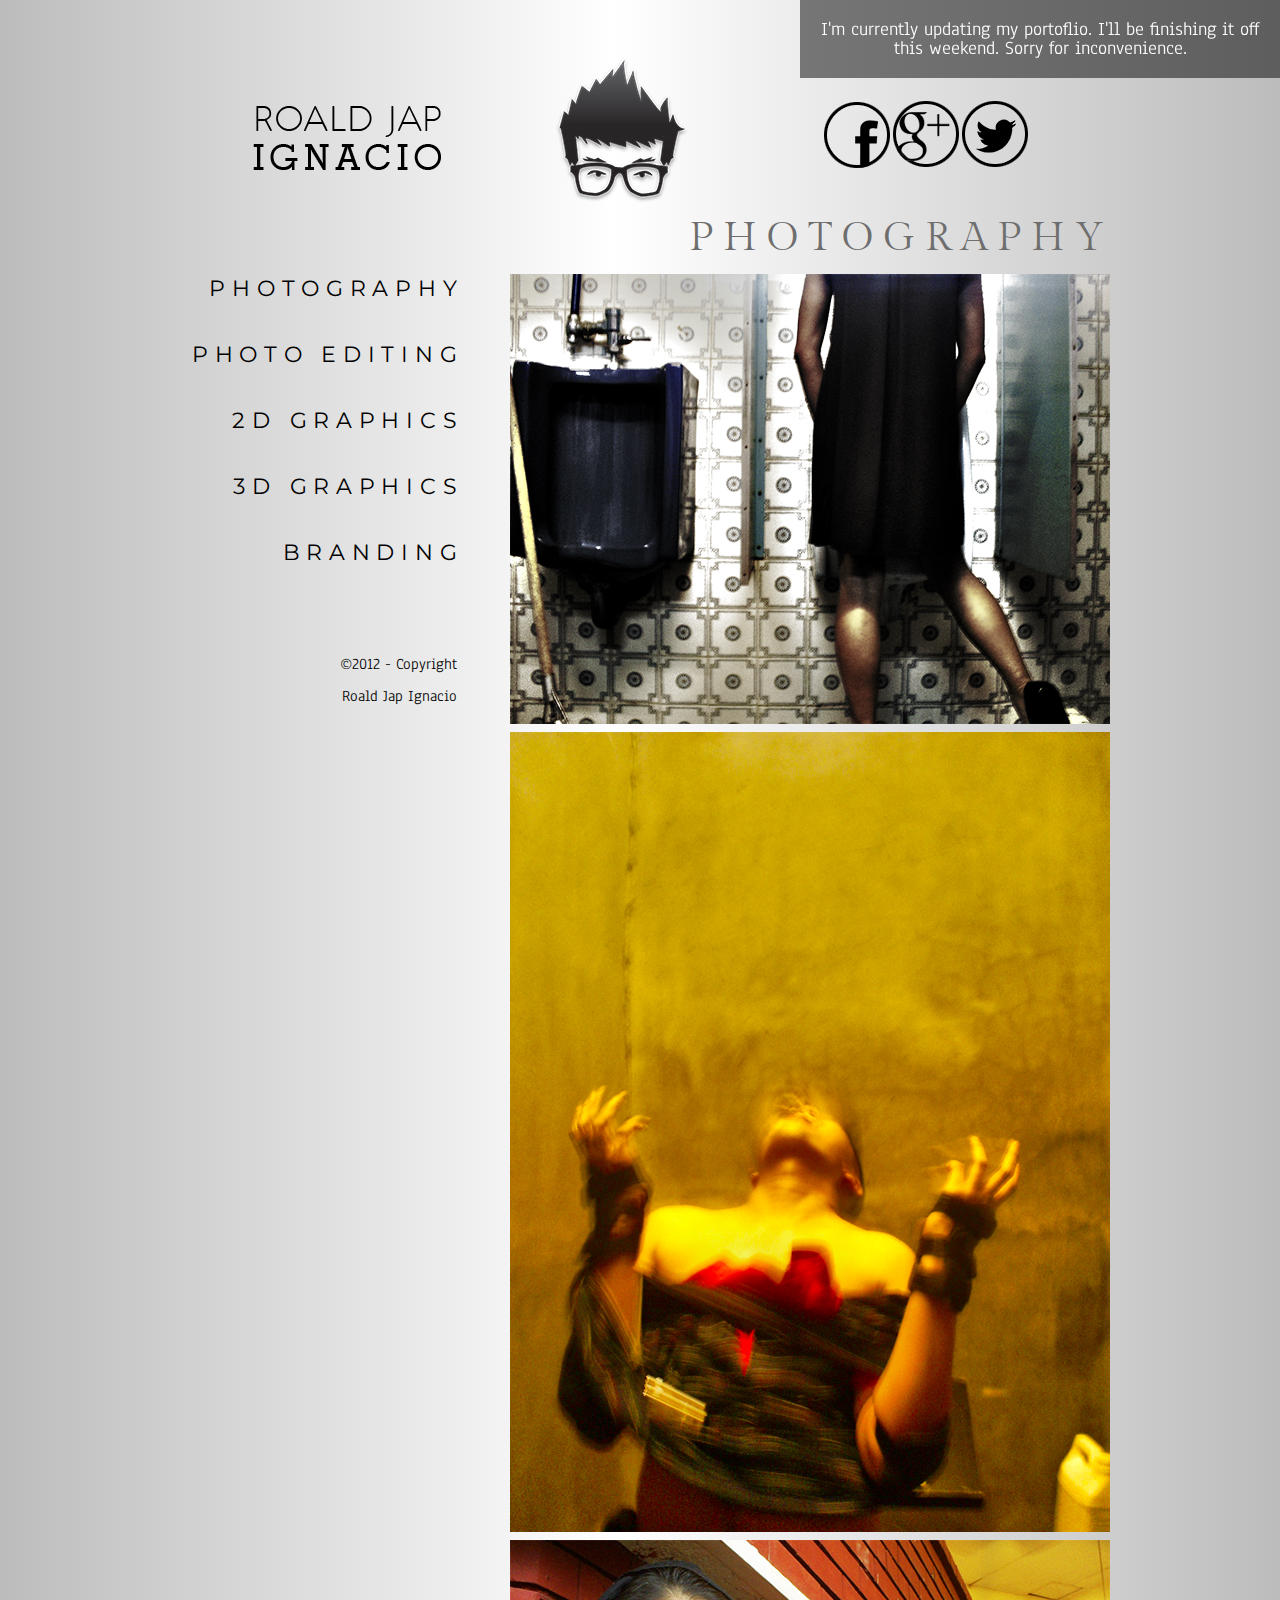
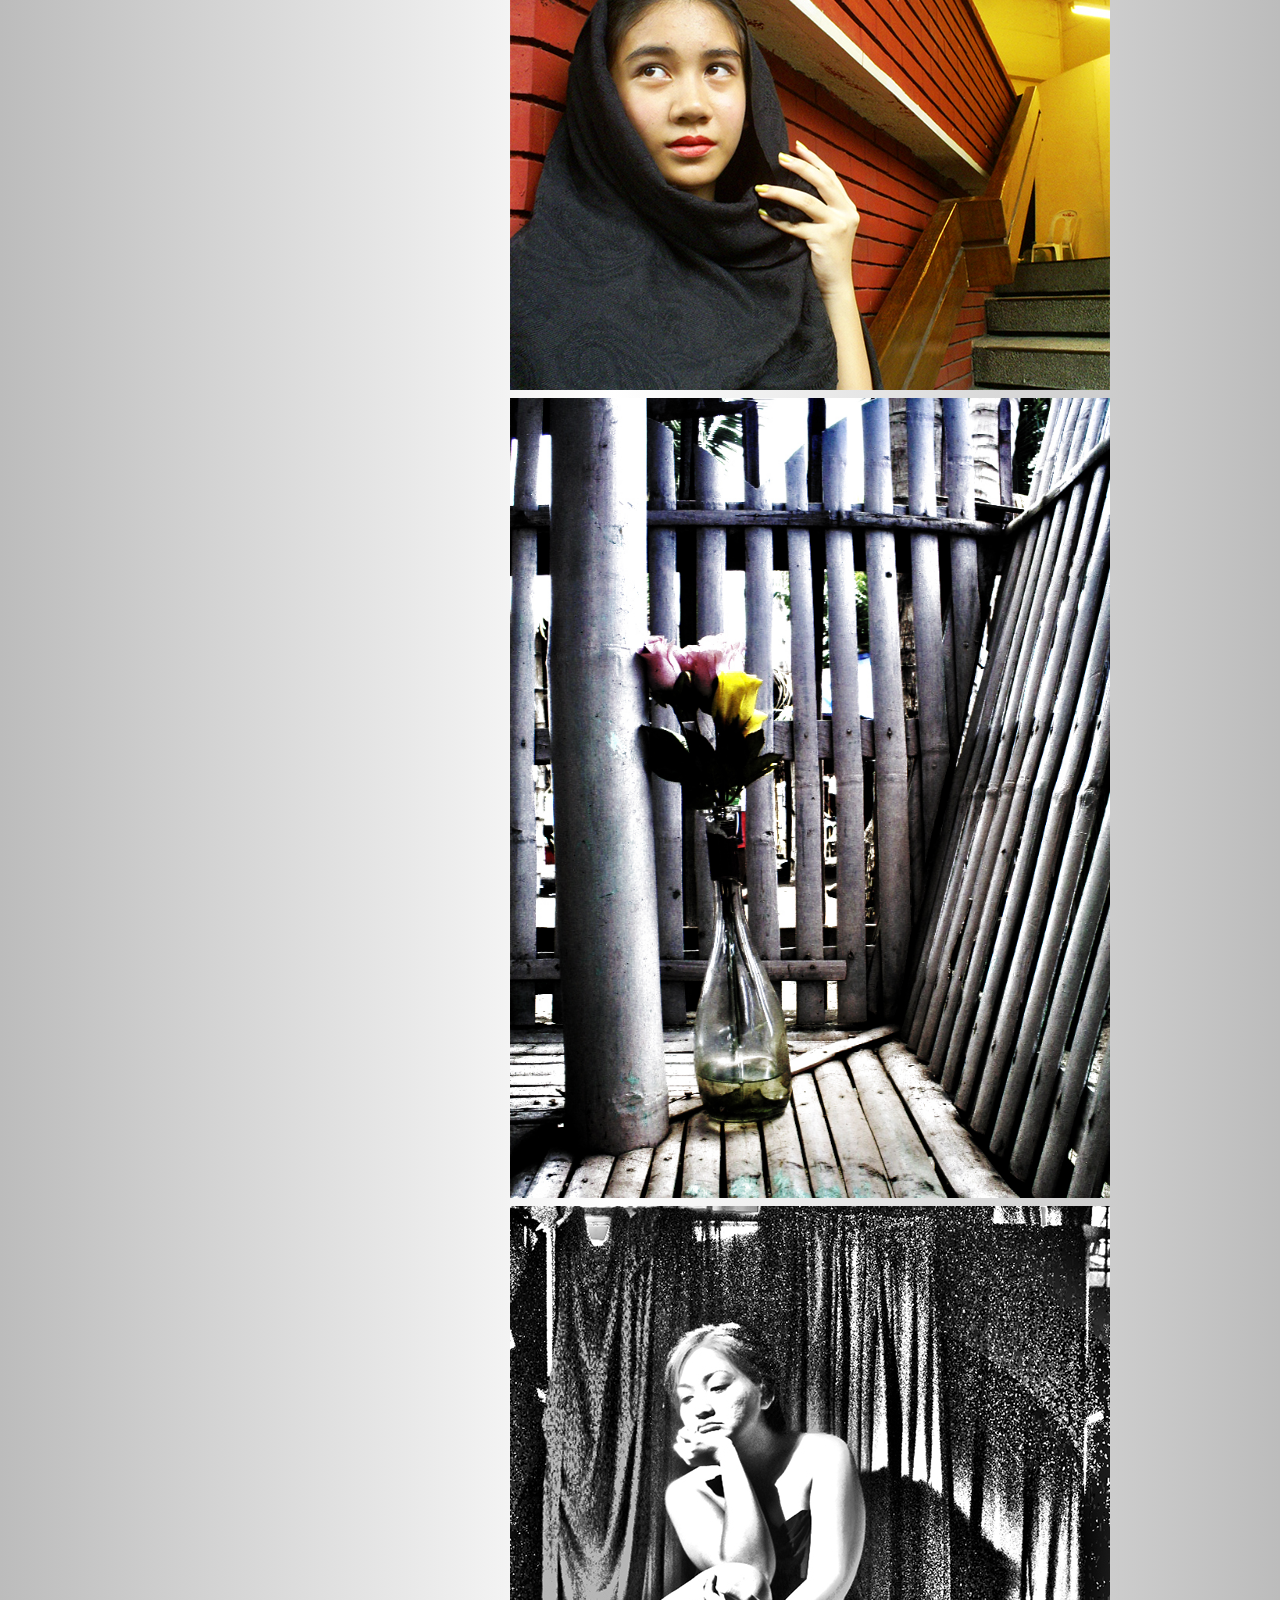
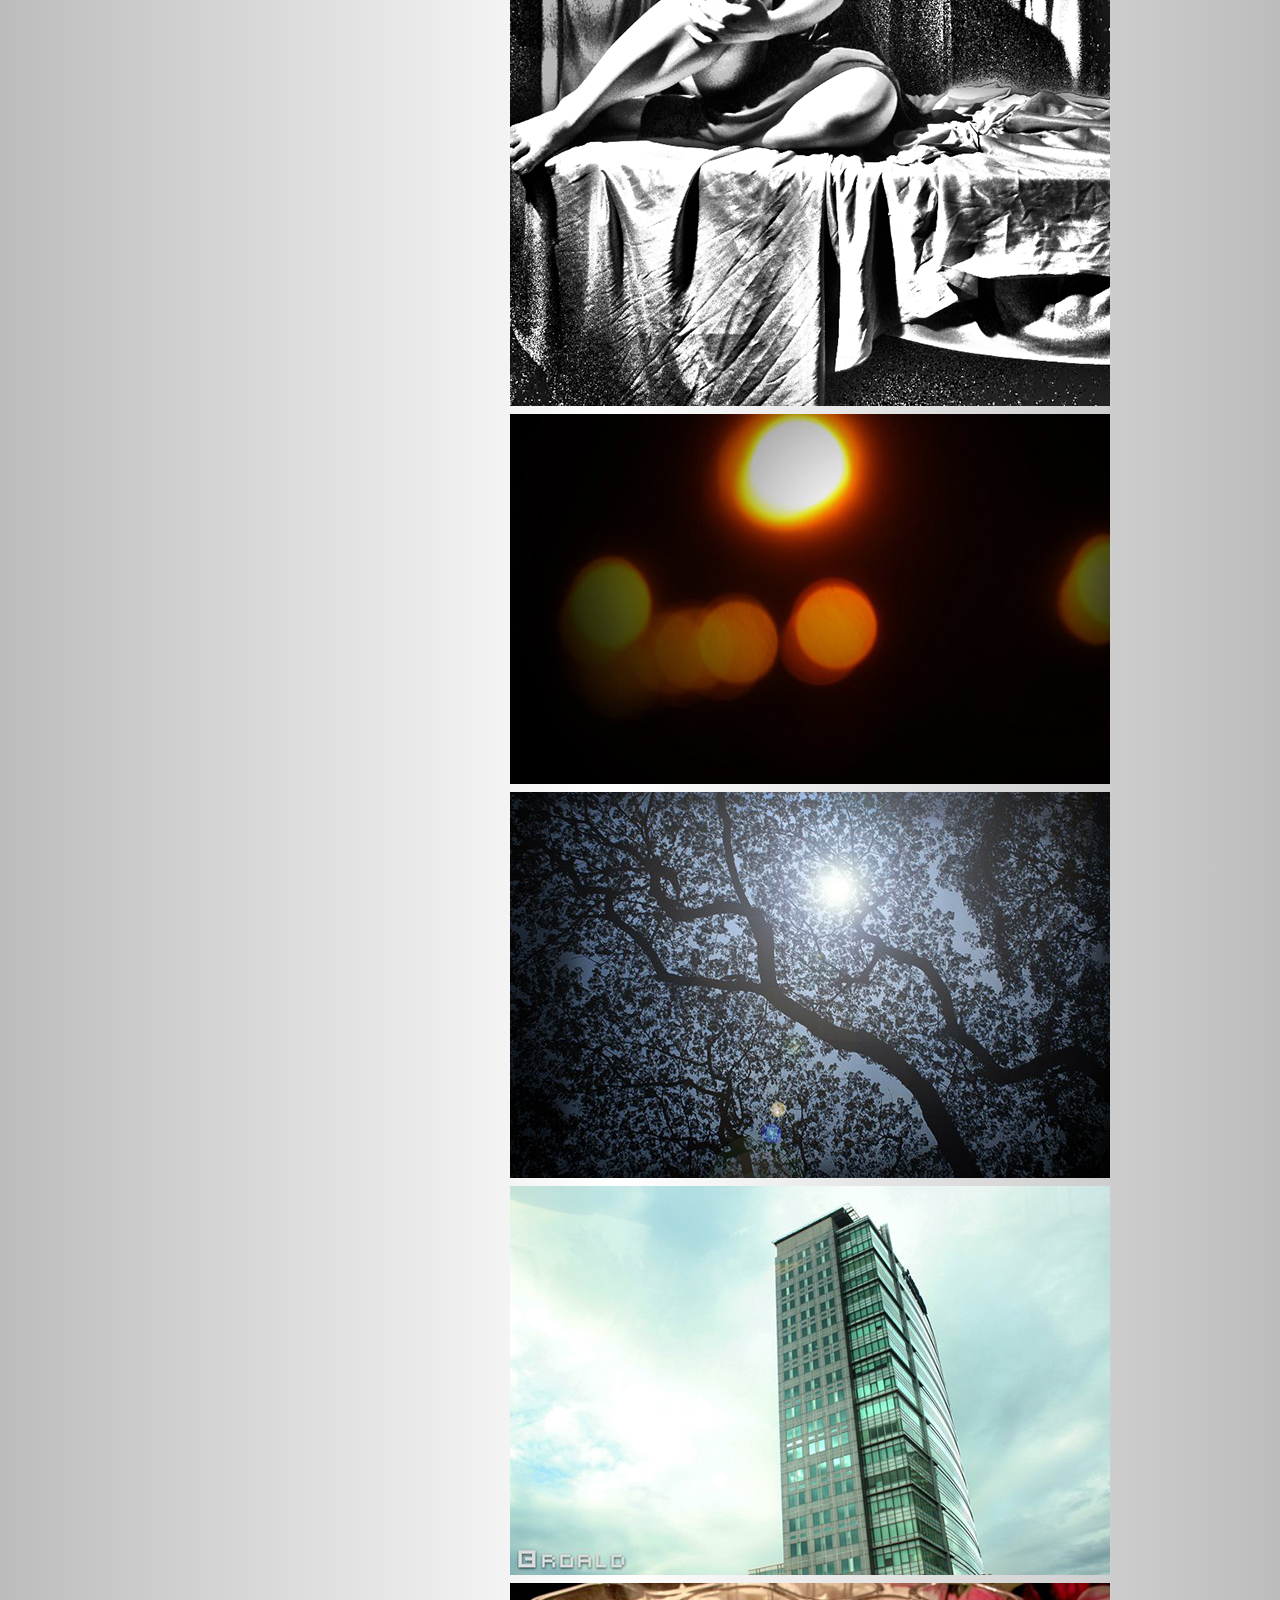
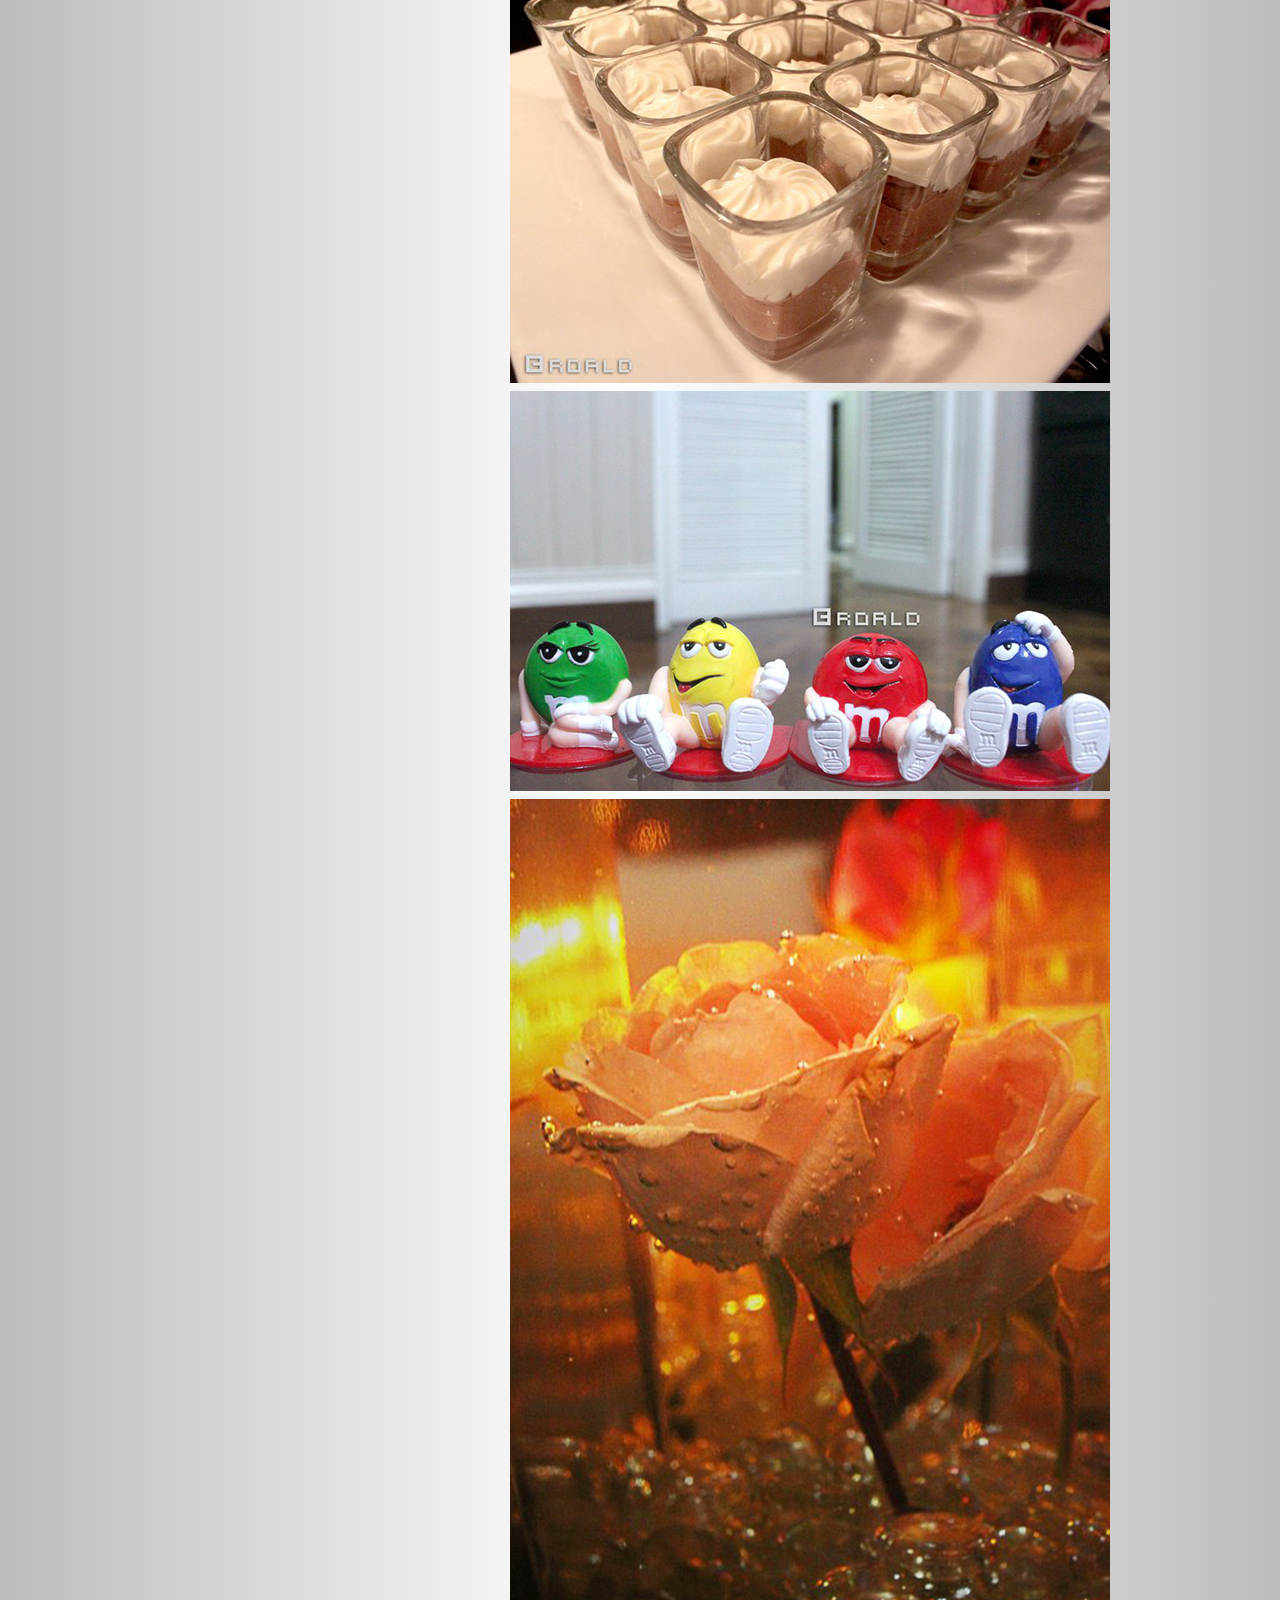
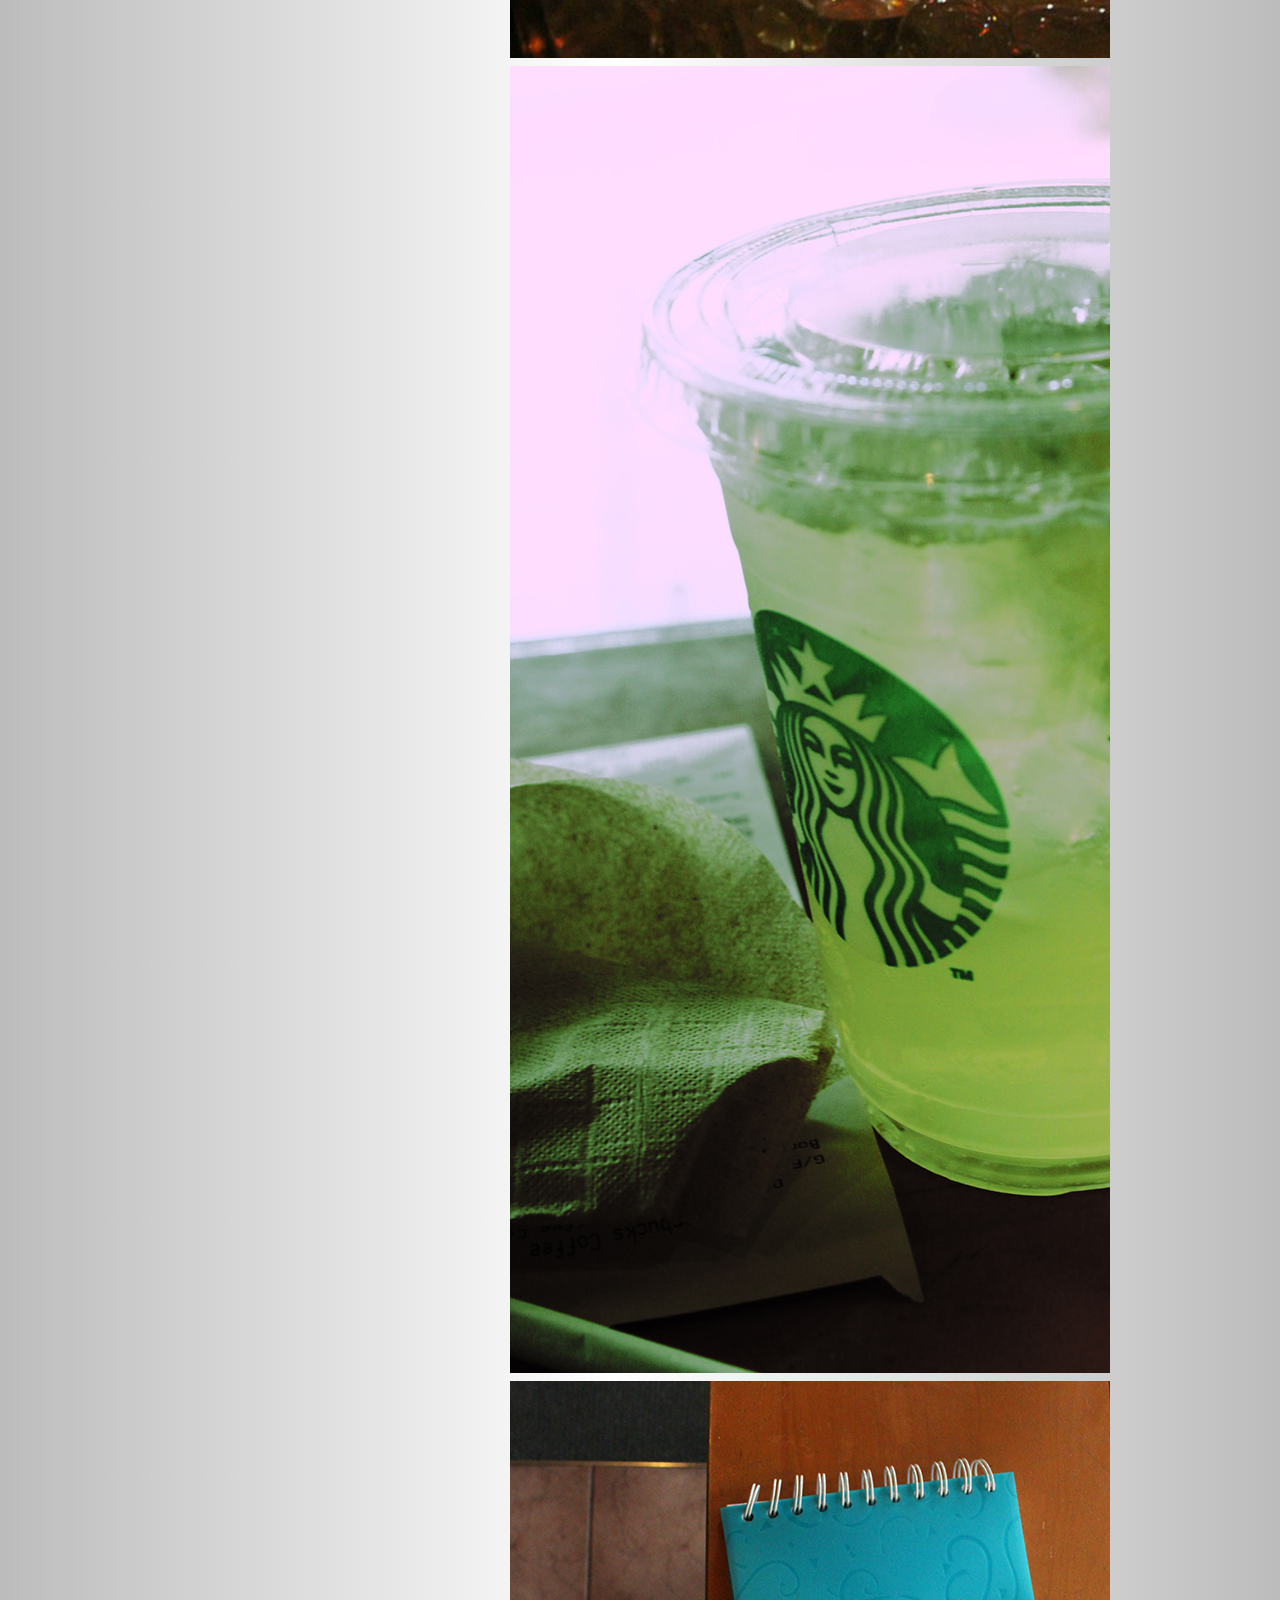
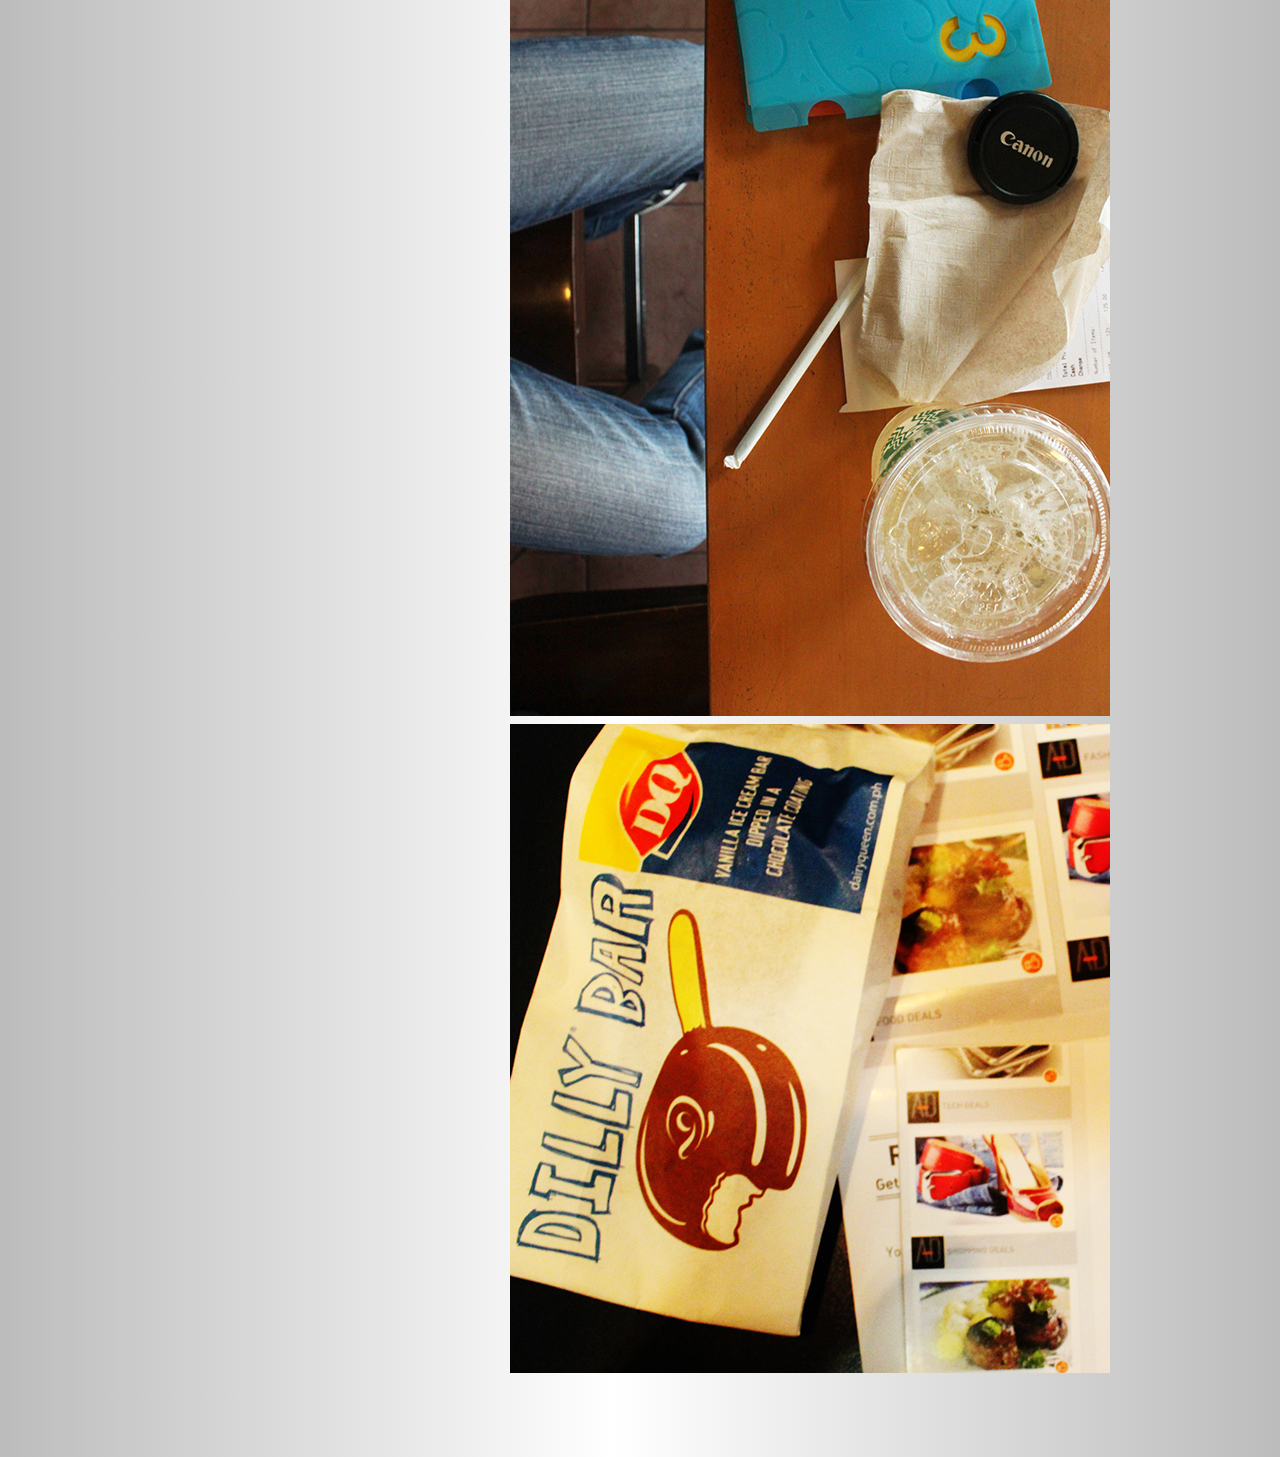
==== index.html @ 8963bf15 "Initial Commit" ====
<!DOCTYPE HTML>
<html lang="en-US">
<head>
    <meta charset="UTF-8">
    <title>About - Roald Jap Ignacio</title>
    <link rel="shortcut icon" type="image/x-icon" href="/favicon.ico">
    <link href='http://fonts.googleapis.com/css?family=Gilda+Display|Paytone+One|Montserrat:400,700|Cinzel|Anaheim' rel='stylesheet' type='text/css'>
    <link rel="stylesheet" href="reset.css">
    <link rel="stylesheet" href="style.css">
    <link rel="stylesheet" type="text/css" href="jquery.countdown.css"> 
    <script src="http://ajax.googleapis.com/ajax/libs/jquery/1.9.1/jquery.min.js "></script>
    <script type="text/javascript" src="js/jquery.countdown.js"></script>
    <script src="js/navfix.js"></script>

     <script type="text/javascript">
         window.location = "photography.html"
    </script>
</head>
            
<body>


<div class="fixed">
    <div class="waiting"></div>
    <p class="message">I'm currently updating my portoflio. I'll be finishing it off this weekend. Sorry for inconvenience.</p>
</div>


<div class="container"> 
        <div class="header">
            <a href="http://www.roaldjapignacio.co.nr/"><div class="about"><h1>Hello. My name is Roald Jap Ignacio. Designer and Developer</h1></div></a>
            <img id="logo" src="images/logo.png"  alt="Roald Jap Ignacio">

            <div class="social">
                <ul class="link">
                    <li><a href="http://fb.com/roaldjap"><div id="facebook"></div></a></li>
                    <li><a href="https://plus.google.com/116212732613160594206"><div id="google"></div></a></li>
                    <li><a href="https://twitter.com/roaldjap"><div id="twitter"></div></a></li>
                </ul>
            </div>
        </div>
        
</div>
<div class="second container">
    <div class="navigation">
        <ul>
            <li class="pg"><a href="http://www.roaldjapignacio.co.nr/photography.html">PHOTOGRAPHY</a></li>
            <li class="pe"><a href="http://www.roaldjapignacio.co.nr/photo-edit.html">PHOTO EDITING</a></li>
            <li class="twod"><a href="http://www.roaldjapignacio.co.nr/2d.html">2D GRAPHICS</a></li>
            <li class="threed"><a href="http://www.roaldjapignacio.co.nr/3d.html">3D GRAPHICS</a></li>
            <li class="br"><a href="http://www.roaldjapignacio.co.nr/branding.html">BRANDING</a></li>
        </ul>

        <div class="foot-gal">
            <div class="copy-gal">&copy;2012 - Copyright<br>Roald Jap Ignacio</div>
        </div>
    </div>
    
        

    <div class="content">
        <h1 id="navname">ABOUT</h1>
        <br />
        <div class="gallery">
        <ul>
            <li class="image"><img src="images/landscape.jpg"></li>
            <li class="image"><img src="images/portrait.jpg"></li>
            <li class="image"><img src="images/stop.jpg"></li>
            <li class="image"></li>
            <li class="image"></li>
            <li class="image"></li>
        </ul>

        </div>
    </div>
</div>

<script src="/js/flipclock/libs/prefixfree.min.js"></script>
<script src="/js/flipclock/flipclock.min.js"></script>

</body>
</html>
---- style.css ----
/*font-family: 'Gilda Display', serif;
font-family: 'Paytone One', sans-serif;
font-family: 'Montserrat', sans-serif;
font-family: 'Cinzel', serif; 
*/
@-webkit-keyframes inertia {
  0%   { opacity: 0; }
  100% { opacity: 1; }
}
@-moz-keyframes inertia {
  0%   { opacity: 0; }
  100% { opacity: 1; }
}
@-o-keyframes inertia {
  0%   { opacity: 0; }
  100% { opacity: 1; }
}
@keyframes inertia {
  0%   { opacity: 0; }
  100% { opacity: 1; }
}

body{
	
background: #bcbcbc; /* Old browsers */
background: -moz-linear-gradient(left,  #bcbcbc 0%, #ffffff 48%, #bcbcbc 100%); /* FF3.6+ */
background: -webkit-gradient(linear, left top, right top, color-stop(0%,#bcbcbc), color-stop(48%,#ffffff), color-stop(100%,#bcbcbc)); /* Chrome,Safari4+ */
background: -webkit-linear-gradient(left,  #bcbcbc 0%,#ffffff 48%,#bcbcbc 100%); /* Chrome10+,Safari5.1+ */
background: -o-linear-gradient(left,  #bcbcbc 0%,#ffffff 48%,#bcbcbc 100%); /* Opera 11.10+ */
background: -ms-linear-gradient(left,  #bcbcbc 0%,#ffffff 48%,#bcbcbc 100%); /* IE10+ */
background: linear-gradient(to right,  #bcbcbc 0%,#ffffff 48%,#bcbcbc 100%); /* W3C */
filter: progid:DXImageTransform.Microsoft.gradient( startColorstr='#bcbcbc', endColorstr='#bcbcbc',GradientType=1 ); /* IE6-9 */
font-family: 'Anaheim', serif;

}


/* Header
*/
.container{
	width: 980px;
	margin: 0 auto;
}
/*.header{
	background-color: #ebebeb;
}*/
.about{
	text-indent: -9999em;
	margin:100px 0 0 100px;
	width:200px;
	height:90px;
	background-position: 0 -46px;
	background-image: url('images/about.png');
	background-repeat: no-repeat;
	float: left;
	cursor:pointer;
	transition: background-position .25s ease-in-out;
	-moz-transition: background-position .25s ease-in-out; /* Firefox 4 */
	-webkit-transition: background-position .25s ease-in-out; /* Safari and Chrome */
	-o-transition: background-position .25s ease-in-out; /* Opera */
}

.about:hover{
	background-position: 0 0;
}

#logo{
 margin:58px 0 0 105px;
}

.social{
	float: right;
	margin: 100px 100px 0 0;
	display: inline-table;
}

.social ul li{
	list-style-type: none;
	float: left;
}

#facebook{
	width:69px;
	height:71px;
	background-position: 0 0;
	background-image: url('images/facebook.png');
	background-repeat: no-repeat;
	opacity: 1;
	cursor:pointer;
	 transition: opacity .25s ease-in-out;
   -moz-transition: opacity .25s ease-in-out;
   -webkit-transition: opacity .25s ease-in-out;
}

#facebook:hover{
	background-position: 0 -81px;
	opacity: .5;
}

#google{
	width:69px;
	height:71px;
	background-position: 0 0;
	background-image: url('images/google.png');
	background-repeat: no-repeat;
	opacity: 1;
	cursor:pointer;
	 transition: opacity .25s ease-in-out;
   -moz-transition: opacity .25s ease-in-out;
   -webkit-transition: opacity .25s ease-in-out;
}

#google:hover{
	background-position: 0 -81px;
	opacity: .5;
}

#twitter{
	width:69px;
	height:71px;
	background-position: 0 0;
	background-image: url('images/twitter.png');
	background-repeat: no-repeat;
	opacity: 1;
	cursor:pointer;
	 transition: opacity .25s ease-in-out;
   -moz-transition: opacity .25s ease-in-out;
   -webkit-transition: opacity .25s ease-in-out;
}

#twitter:hover{
	background-position: 0 -81px;
	opacity: .5;
}

/*			Content 		*/

.second{
	margin-bottom:5em;
	overflow:auto;
}

.navigation{
	margin:2em 0 0 2em;
	float:left;
}

.navigation ul li{
	margin: 1.5em 0;
	padding: 5px;
	font-family: 'Montserrat', sans-serif;
	letter-spacing: .3em;
	font-size: 1.4em;
	text-align: right;
	list-style-type: none;
	cursor:pointer;

	 transition: color .25s ease-in-out;
   -moz-transition: color .25s ease-in-out;
   -webkit-transition: color .25s ease-in-out;

   animation: inertia 1s;
	-moz-animation: inertia 1s ease-in-out; /* Firefox */
	-webkit-animation: inertia 1s ease-in-out; /* Safari and Chrome */
	-o-animation: inertia 1s ease-in-out; /* Opera */
}

.navigation ul li a{
	text-decoration: none;
	color: #000;
	padding: 5px;
	 animation: inertia 1s;
	-moz-animation: inertia 1s ease-in-out; /* Firefox */
	-webkit-animation: inertia 1s ease-in-out; /* Safari and Chrome */
	-o-animation: inertia 1s ease-in-out; /* Opera */


	 transition: color .25s ease-in-out;
   -moz-transition: color .25s ease-in-out;
   -webkit-transition: color .25s ease-in-out;
}
.navigation ul li a:hover{
	text-decoration: none;
	background-color: #000;
	color: #fff;
}

.content{
	margin-right: 1em;
	padding-top:1em;
	padding-left: 2em;
	float:right;
	font-family: 'Gilda Display', serif;
	width: 600px;
}

#navname{
	text-align: right;
	color:#6e6e6e;
	font-size: 40px;
	line-height: .8em;
	letter-spacing: 10px;
	cursor:default;

	animation: inertia 1s;
	-moz-animation: inertia 1s ease-in-out; /* Firefox */
	-webkit-animation: inertia 1s ease-in-out; /* Safari and Chrome */
	-o-animation: inertia 1s ease-in-out; /* Opera */
}



.gallery{
	float:right;
}


.gallery img{
	float:left;
	width: 600px;
	height: auto;
	
	margin: .25em;

}


.copyright{
	font-family: 'Anaheim', serif;
	margin:10px auto;
	text-align: center;
	font-size: 1.5em;
	padding: 3em 3em;
	clear:both;
}

.copy-gal{
	font-family: 'Anaheim', serif;
	margin:5em 0;
	padding-right: 1em;
	text-align: right;
	font-size: 12pt;
	line-height: 2em;
	clear: both;
}

.fixed{
	position: fixed;
    background-color: rgba(0,0,0,.5);
    width: 30em;
    right: 0;
}
}
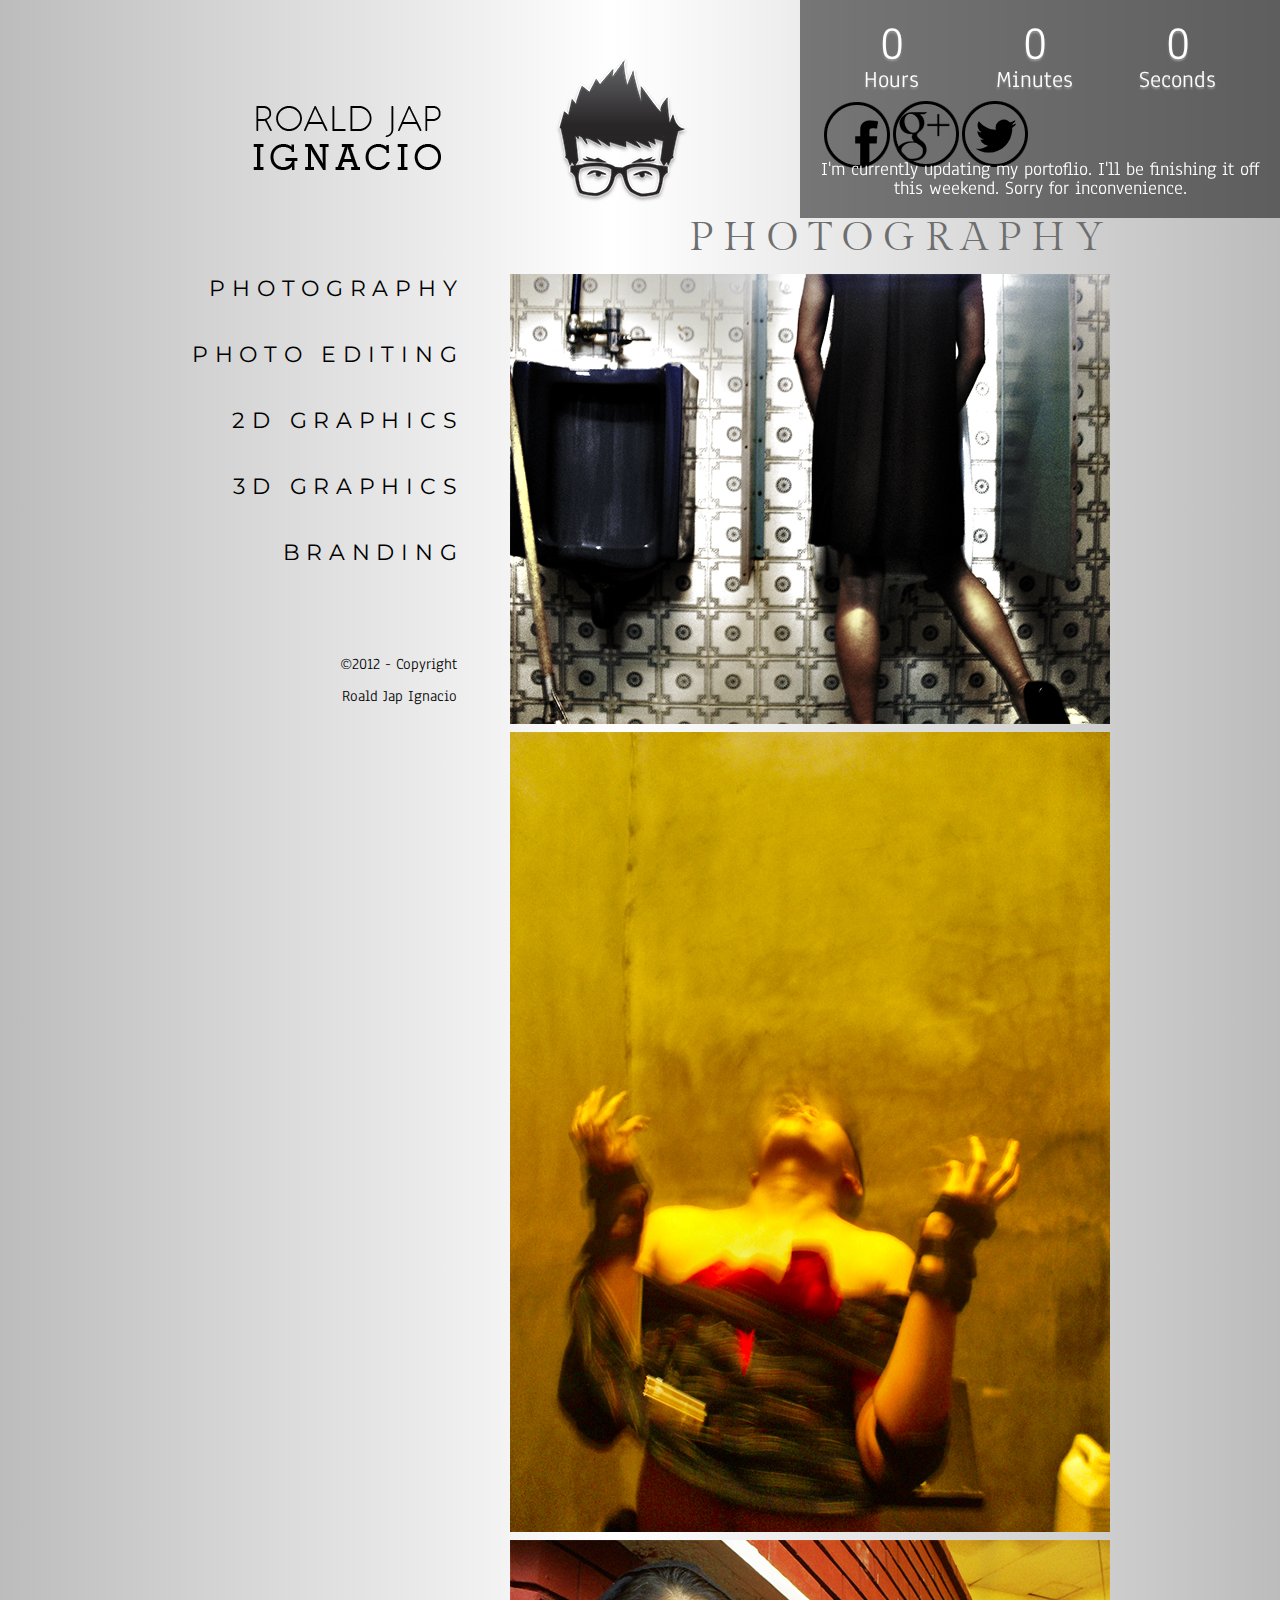
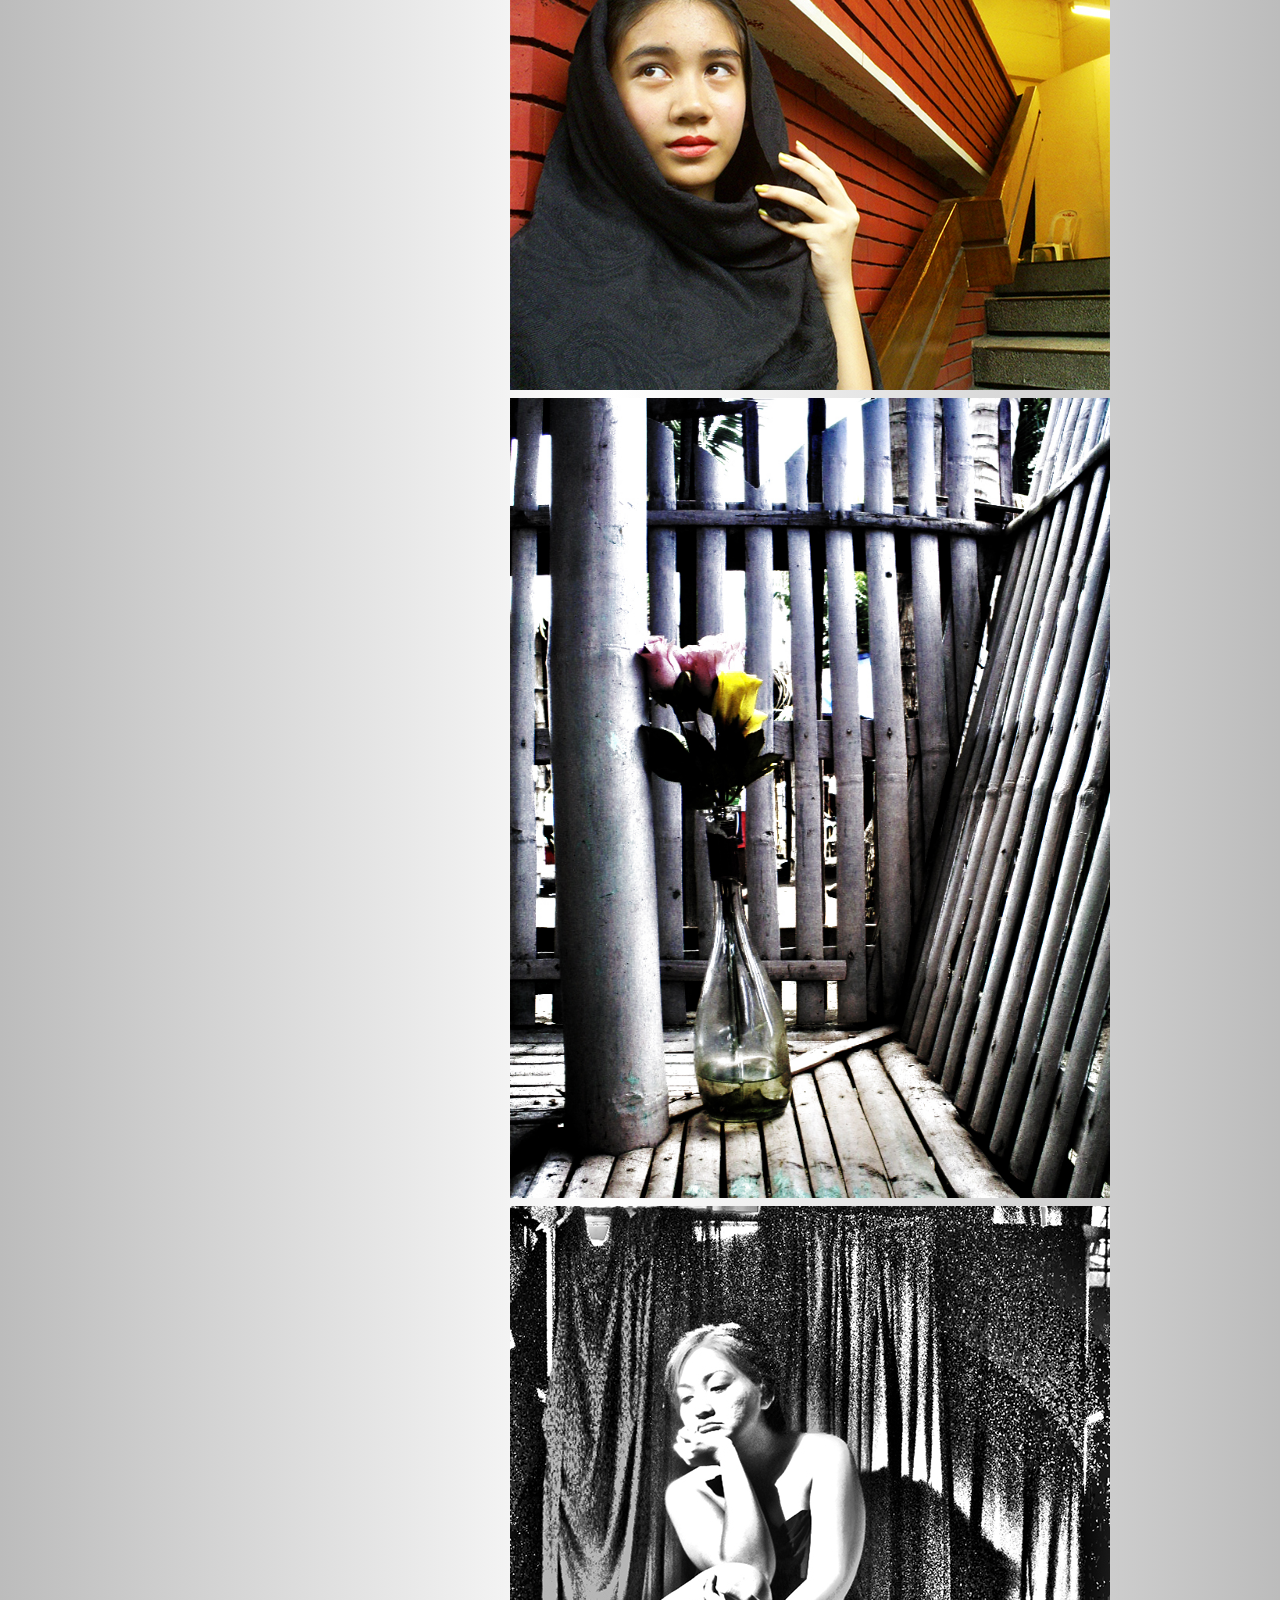
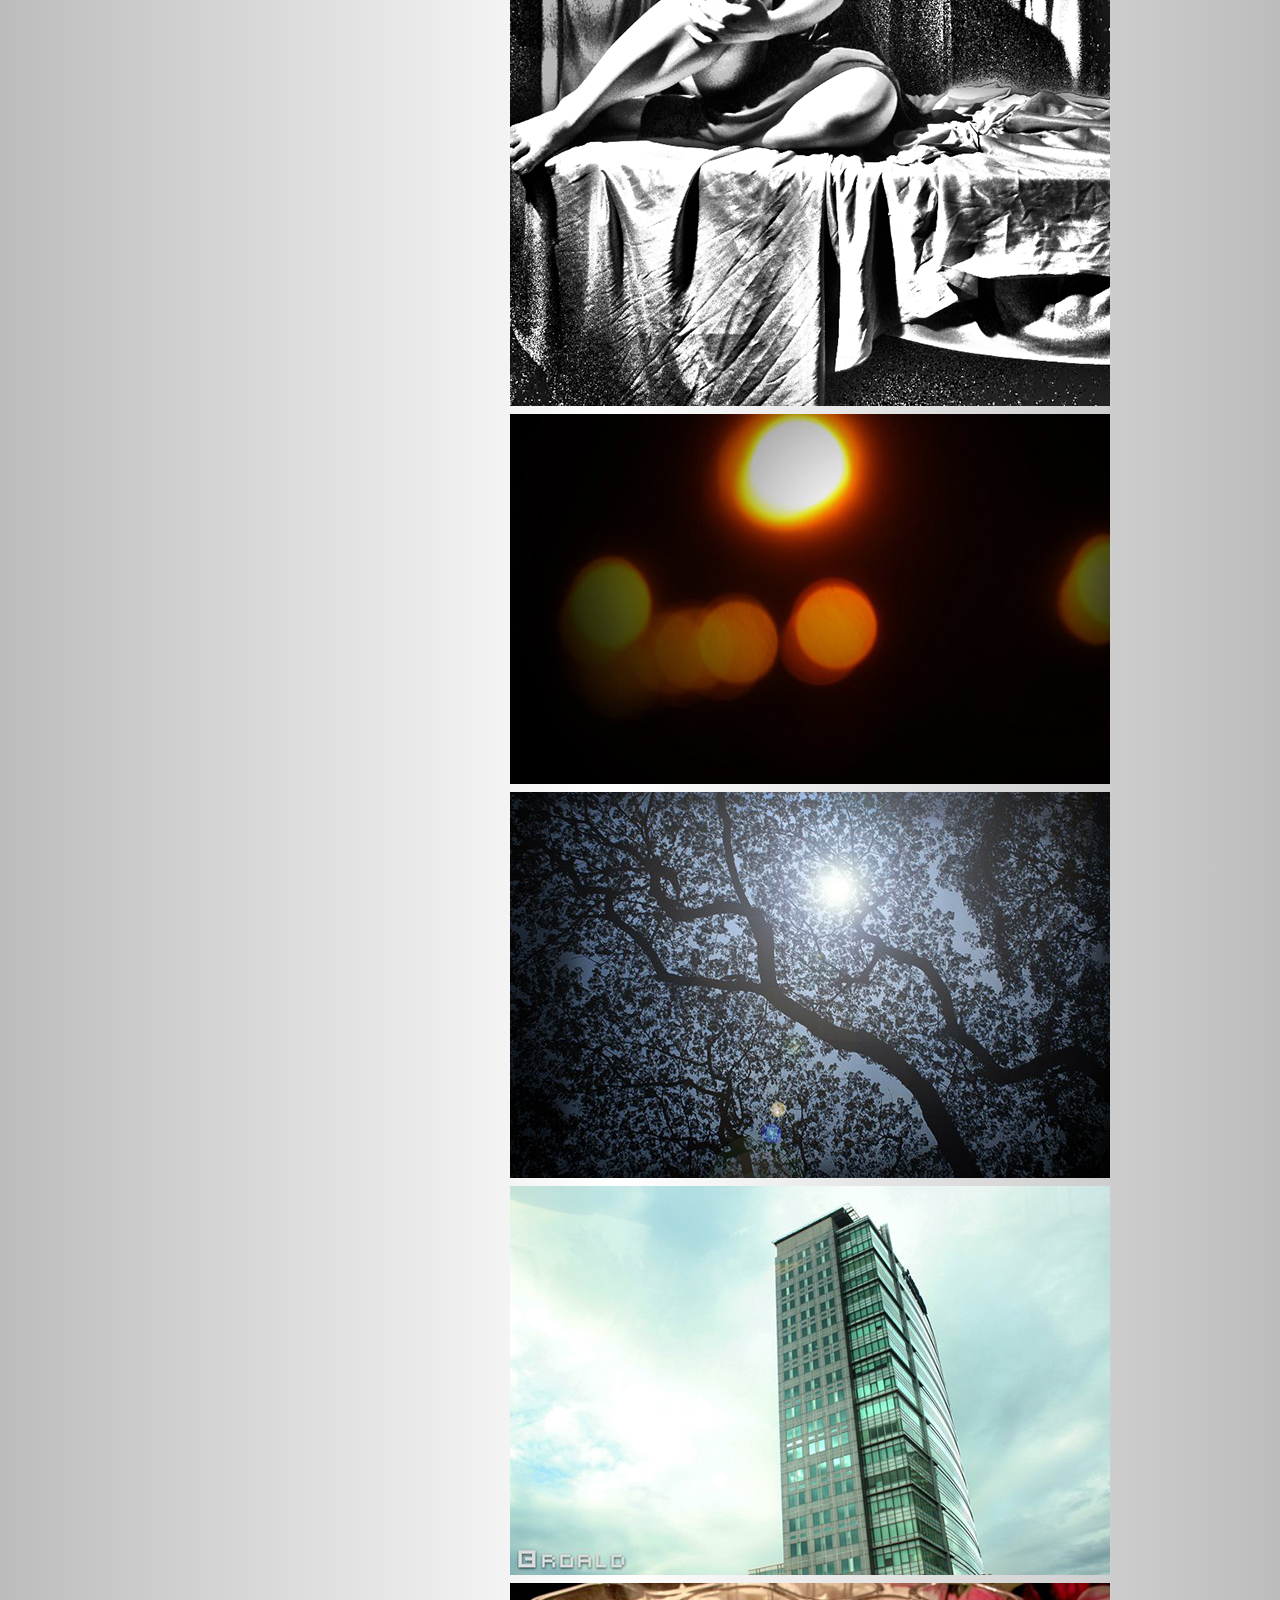
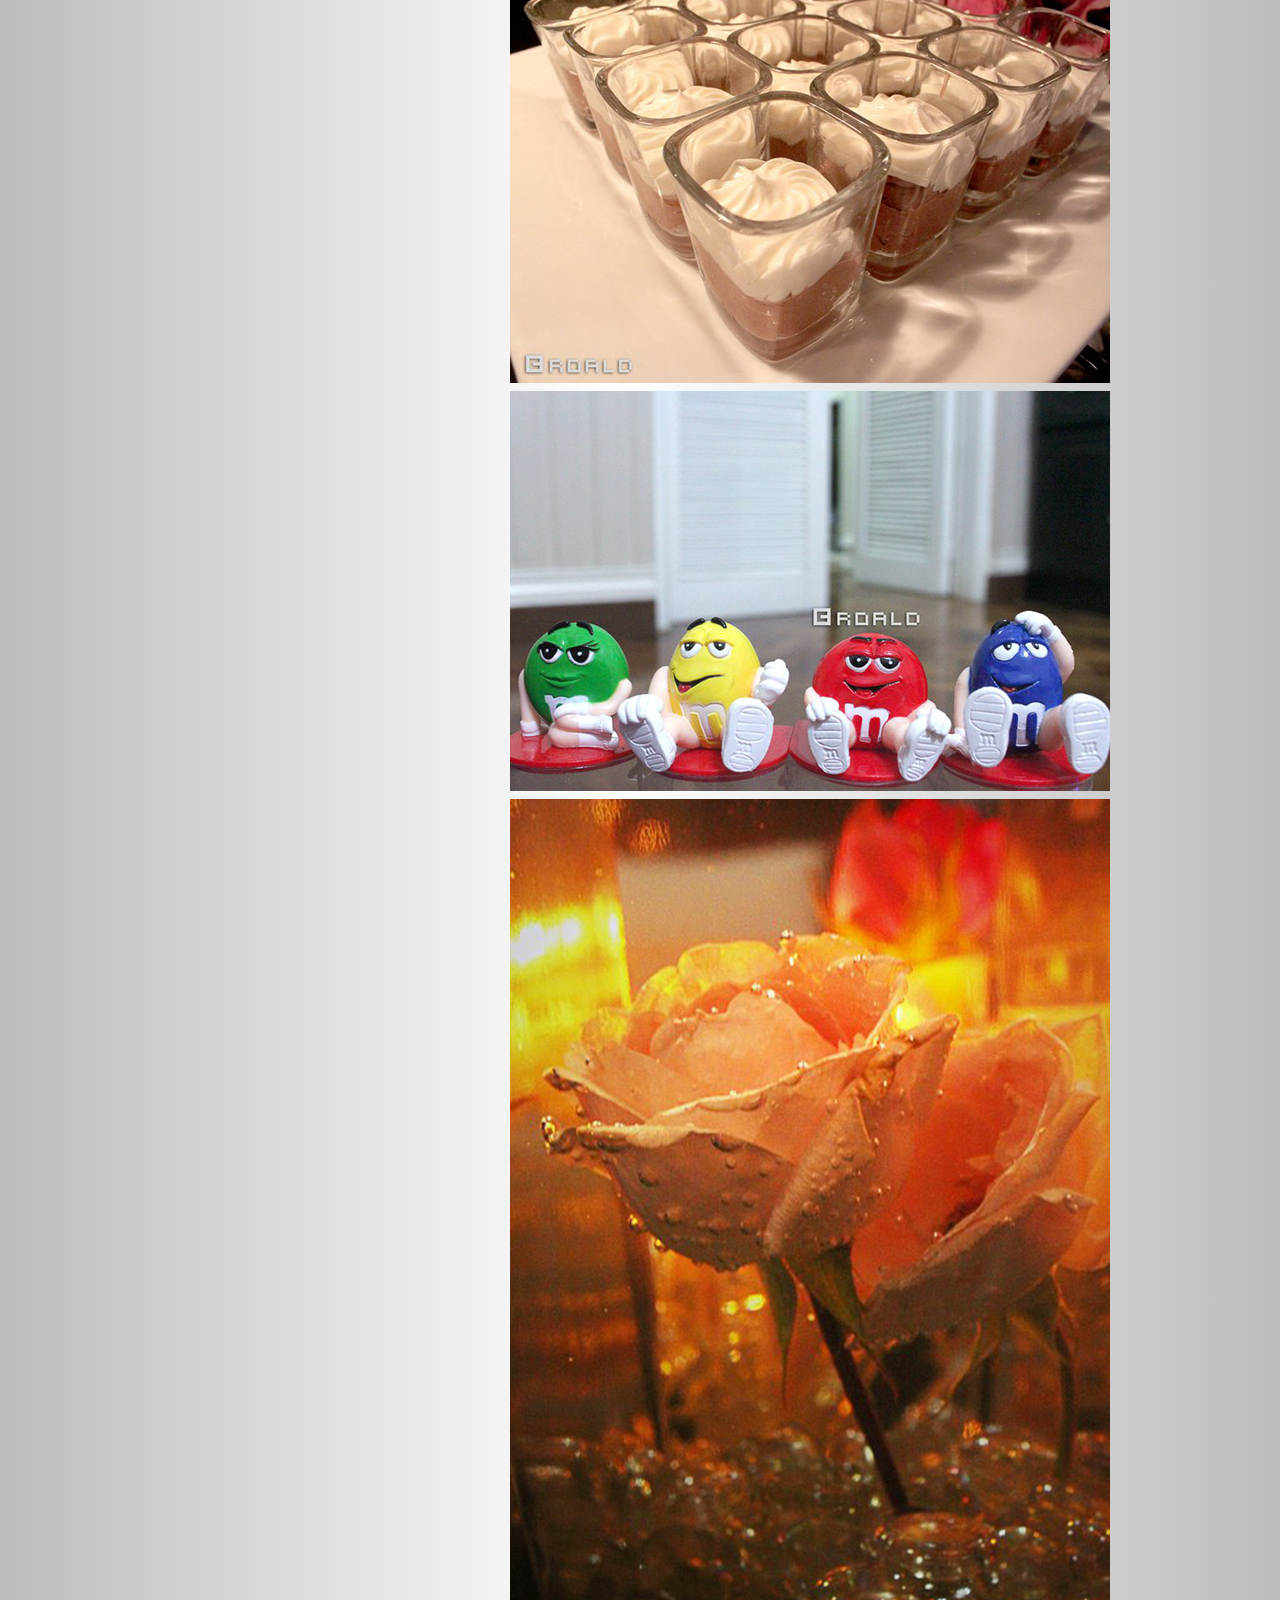
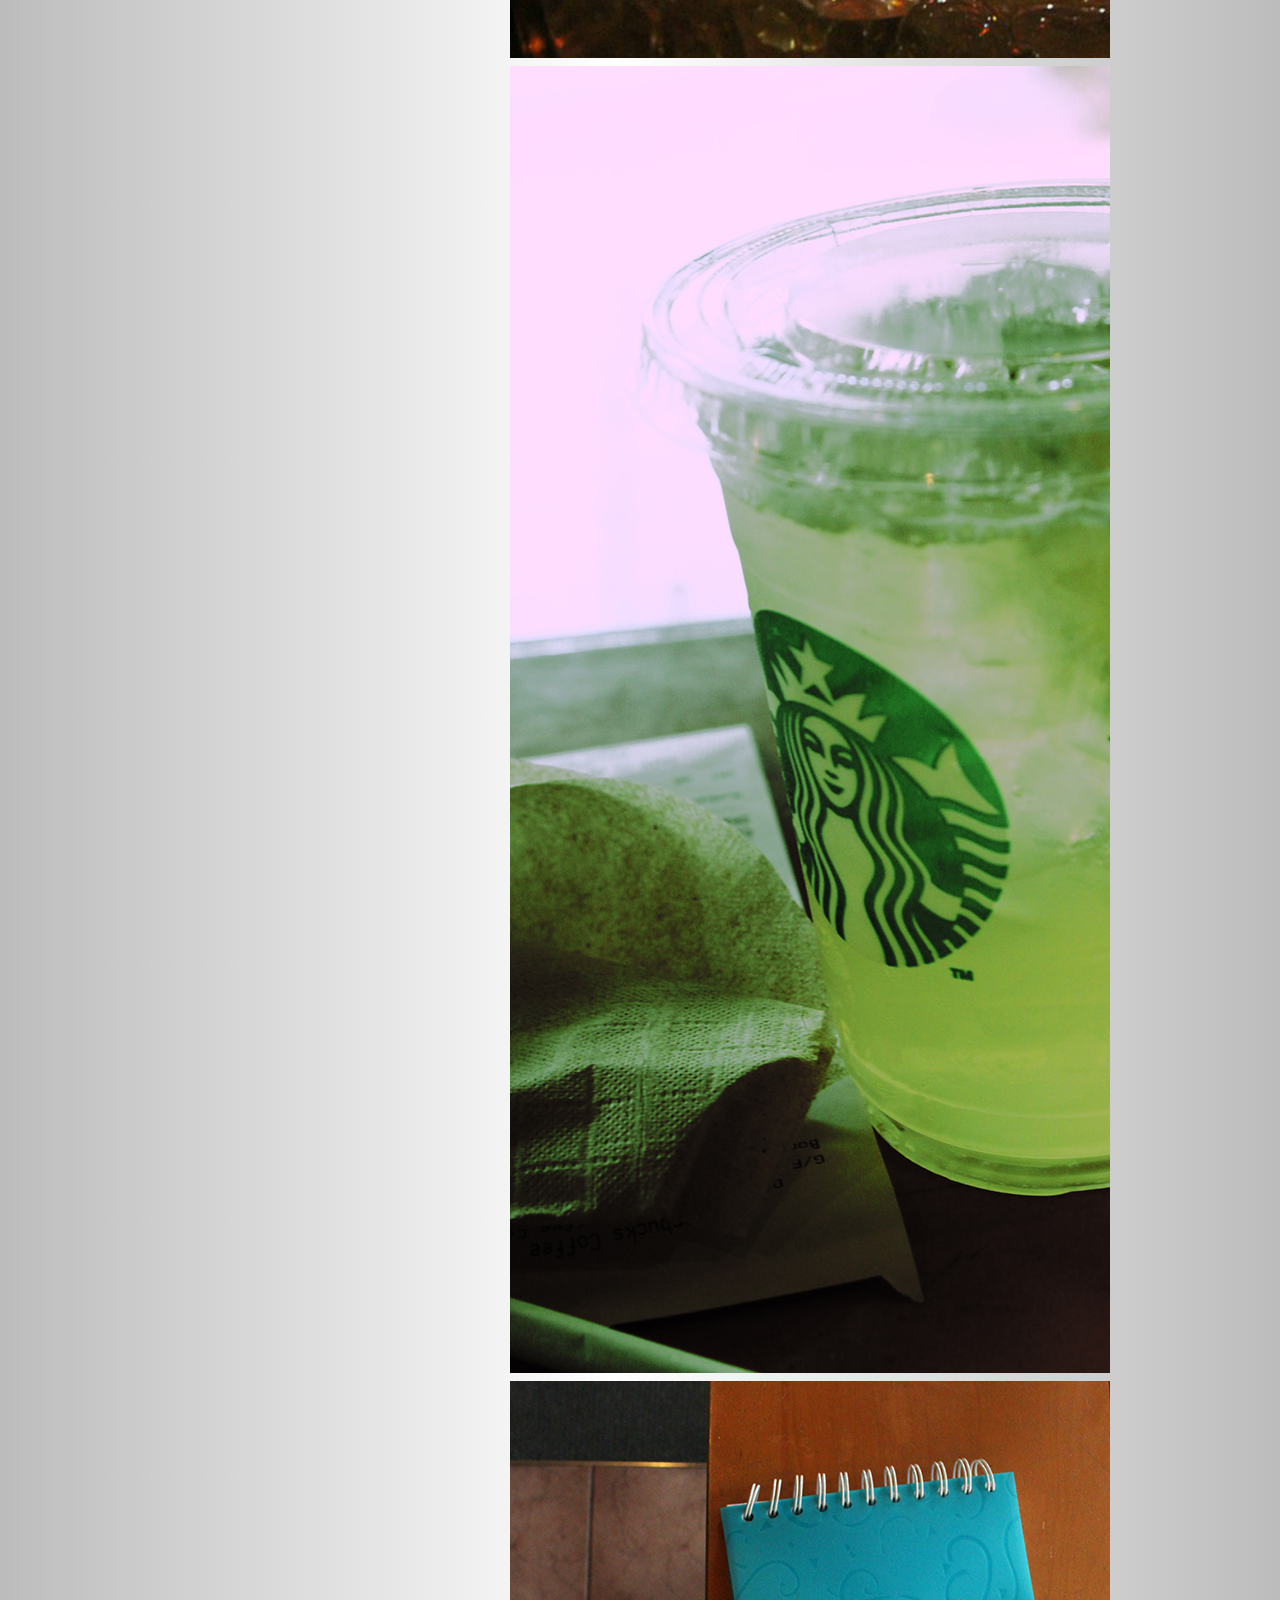
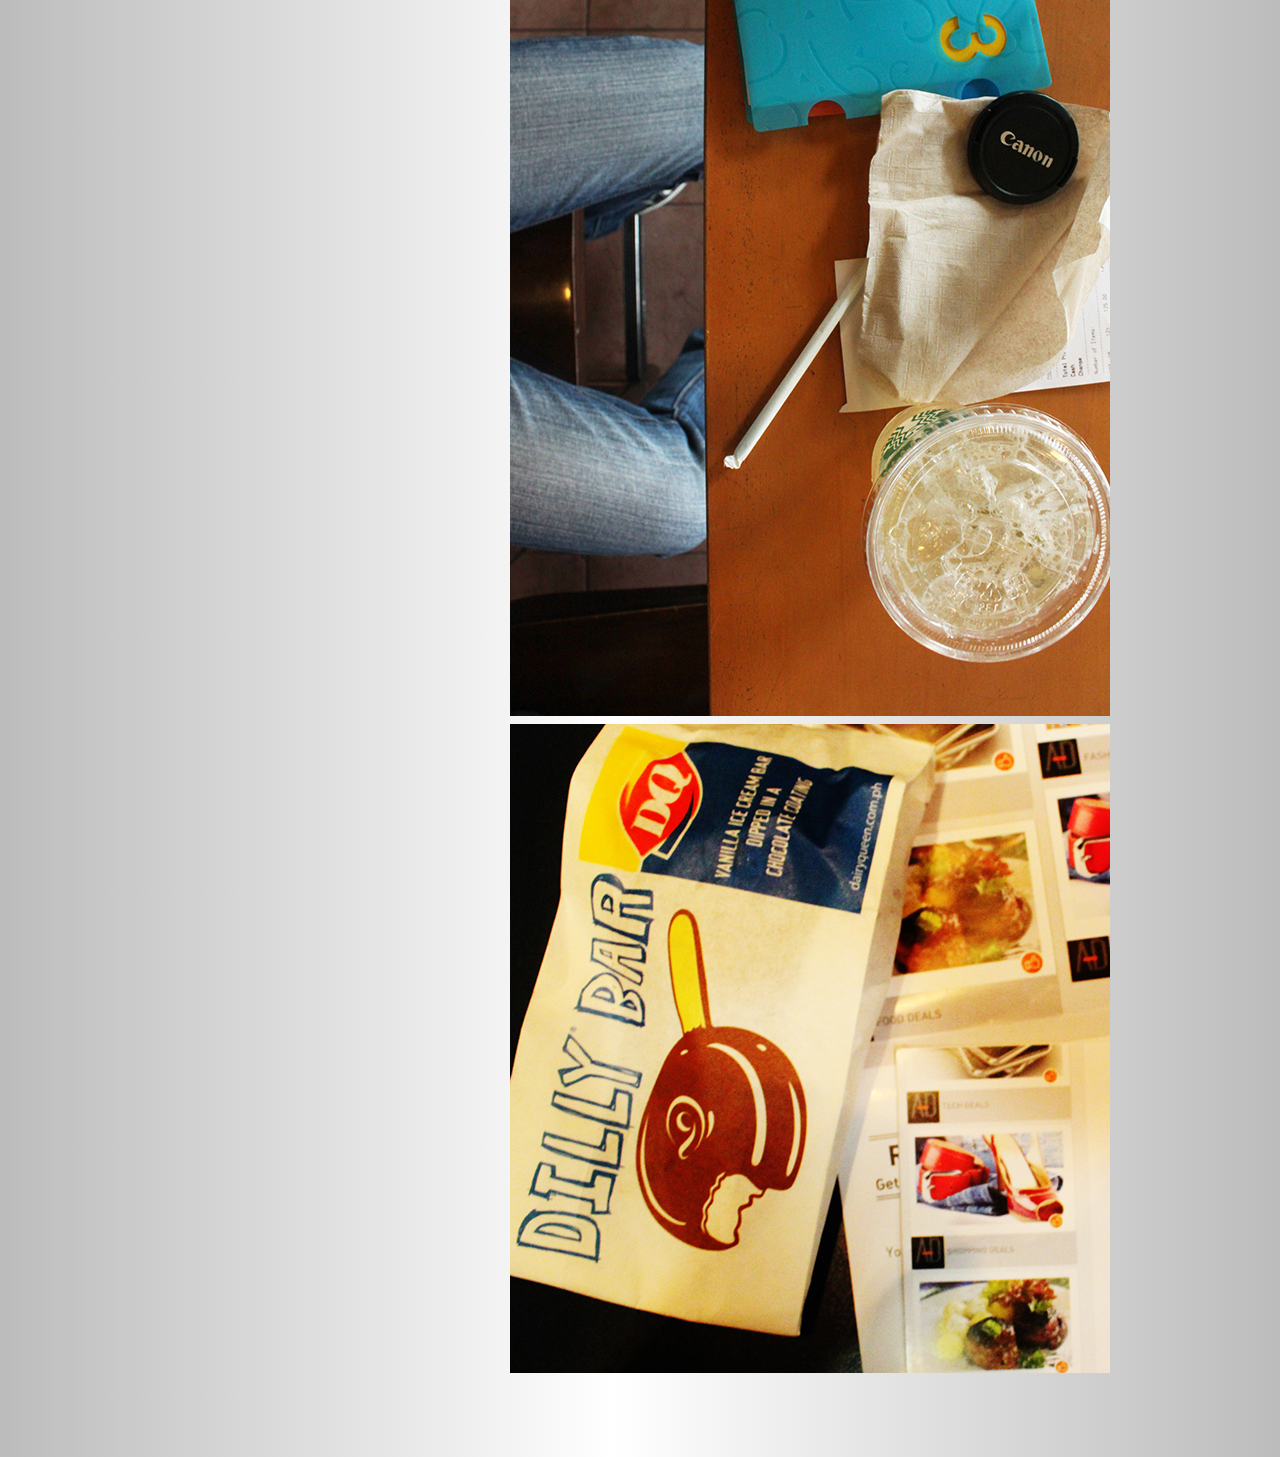
==== commit 697fc98a: "Added script on the bottom" ====
--- a/index.html
+++ b/index.html
@@ -79,5 +79,10 @@
 <script src="/js/flipclock/libs/prefixfree.min.js"></script>
 <script src="/js/flipclock/flipclock.min.js"></script>
 
+
+<script>
+    $('.waiting').countdown({until: new Date("September 23, 2013 12:00:00")});
+</script>
+
 </body>
 </html>
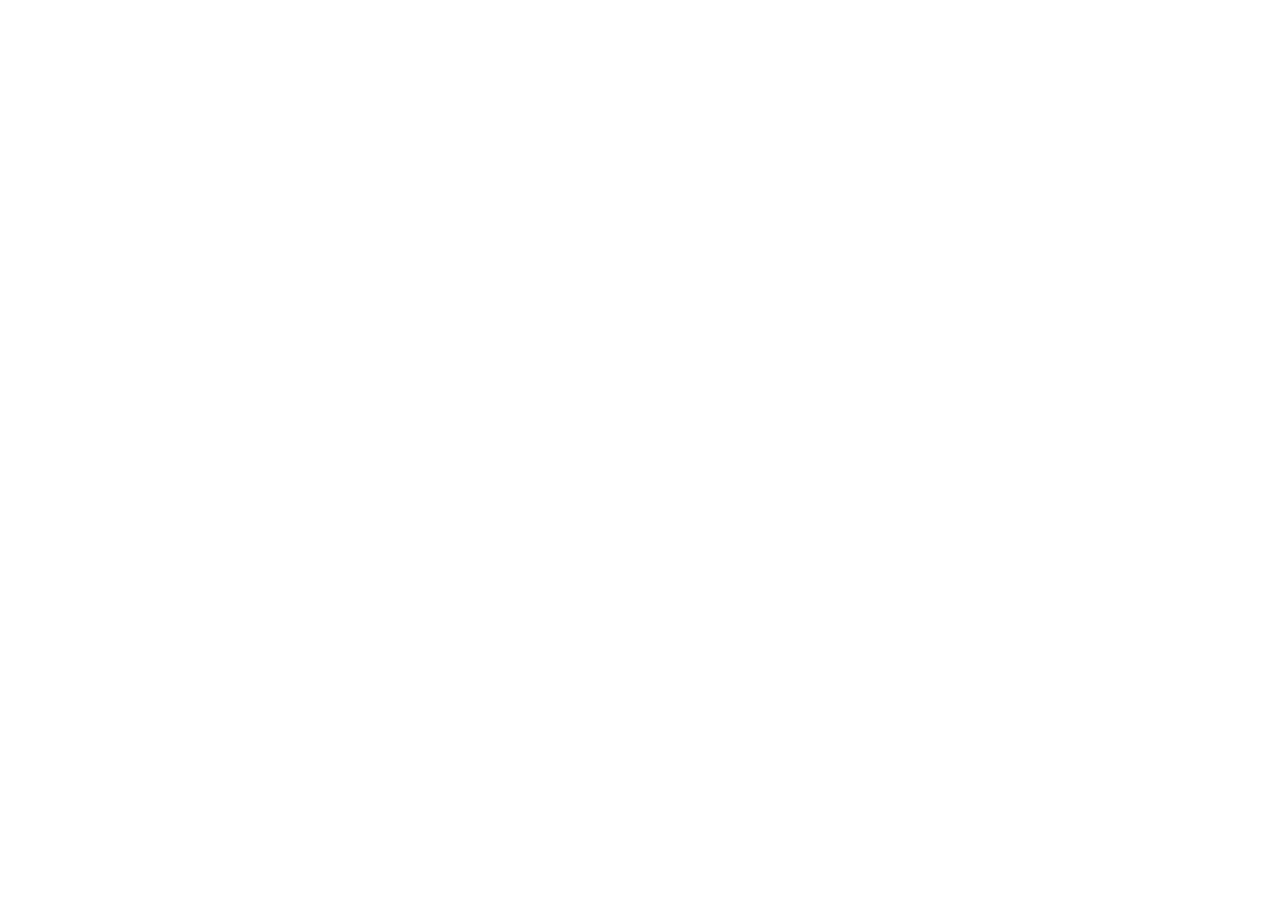
==== commit a942d2e2: "redirect to photography" ====
--- a/index.html
+++ b/index.html
@@ -14,7 +14,7 @@
     <script src="js/navfix.js"></script>
 
      <script type="text/javascript">
-         window.location = "photography.html"
+         window.location = "http://www.roaldjapignacio.co.nr/photography.html"
     </script>
 </head>
             
